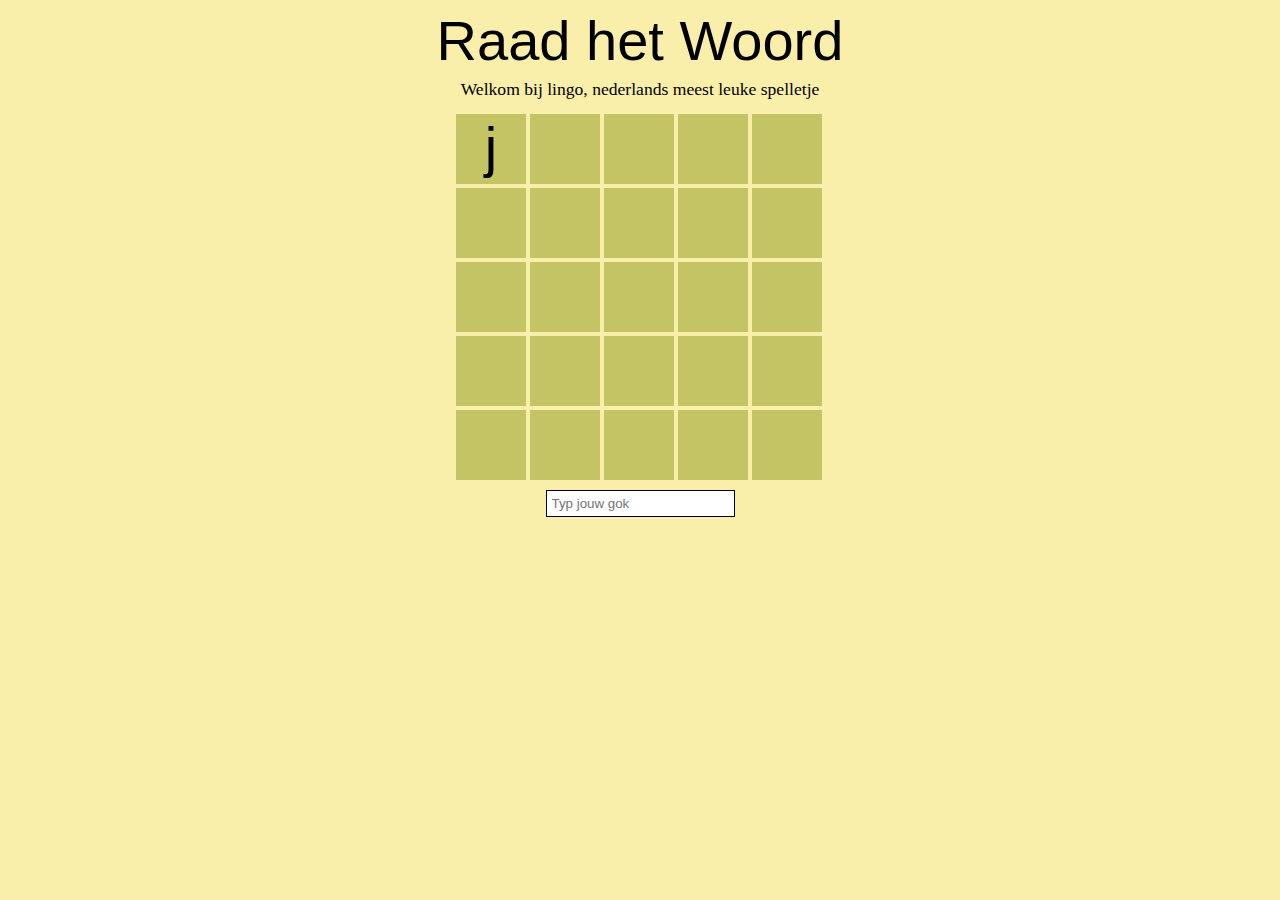
==== lingo/index.html @ 5ba798dd "changes" ====
<!DOCTYPE html>
<html lang="nl">
<head>
  <title>lingo</title>
  <meta charset="utf-8">
  <link rel="stylesheet" type="text/css" href="style.css">
</head>


<body>
  <div id='msgBox'>Raad het Woord</div>
  <div id="smallMsg">Welkom bij lingo, nederlands meest leuke spelletje</div>
  <div id="container">
    <div id="row1">
      <div class="square default"></div>
      <div class="square default"></div>
      <div class="square default"></div>
      <div class="square default"></div>
      <div class="square default"></div>
    </div>
    <div id="row2">
      <div class="square default"></div>
      <div class="square default"></div>
      <div class="square default"></div>
      <div class="square default"></div>
      <div class="square default"></div>
    </div>
    <div id="row3">
      <div class="square default"></div>
      <div class="square default"></div>
      <div class="square default"></div>
      <div class="square default"></div>
      <div class="square default"></div>
    </div>
    <div id="row4">
      <div class="square default"></div>
      <div class="square default"></div>
      <div class="square default"></div>
      <div class="square default"></div>
      <div class="square default"></div>
    </div>
    <div id="row5">
      <div class="square default"></div>
      <div class="square default"></div>
      <div class="square default"></div>
      <div class="square default"></div>
      <div class="square default"></div>
    </div>
  </div>
  <input id="guess" onkeypress="submitguess(this)" placeholder='Typ jouw gok'>
  <button id="button" class="invisible" onClick="playagain()">Opnieuw?</button>
  <script src="script.js" ></script>
</body>
---- lingo/style.css ----
body {
background: #faefaa;
}

* {
    box-sizing: border-box;
}

.invisible {
  display: none;
}

.visible {
  display: block;
}

button {
  margin: auto;
  background: white;
  border: 1px solid black;
  padding: 10px 15px;
  font-size: 20px;
}

button:hover {
  background-color: green;
  color: white;
}

#msgBox {
  text-align: center;
  font-size: 3.5em;
  font-family: 'Arial', sans-serif;
  margin: 0.1em 0em; 
}

#smallMsg {
  text-align: center;
  padding: 0px 0px 10px 0px;
  font-size: 1.1em;
}

#guess {
  border: 1px black solid;
  padding: 5px;
  margin: 10px auto;
  display: block;
  
}

#container {
  margin: auto;
 /* width: 370px;*/
  width: 23em;
}

.correct {
  background: green;
  border-radius: 0px 0px 0px 0px;
  -moz-border-radius: 0px 0px 0px 0px;
  -webkit-border-radius: 0px 0px 0px 0px;
  border: 4px double #000000;
}

.wrongplace {
  background: yellow;
  border-radius: 200px 200px 200px 200px;
  -moz-border-radius: 200px 200px 200px 200px;
  -webkit-border-radius: 200px 200px 200px 200px;
  border: 4px double #000000;
}

.default {
  background: #c4c465;
}

.square {
  vertical-align:top;
  margin-top: 4px;
  display: inline-block;
  height: 1.25em;
  width: 1.25em;

  text-align: center;
  font-size: 3.5em;
  font-family: 'Lato', sans-serif;
}
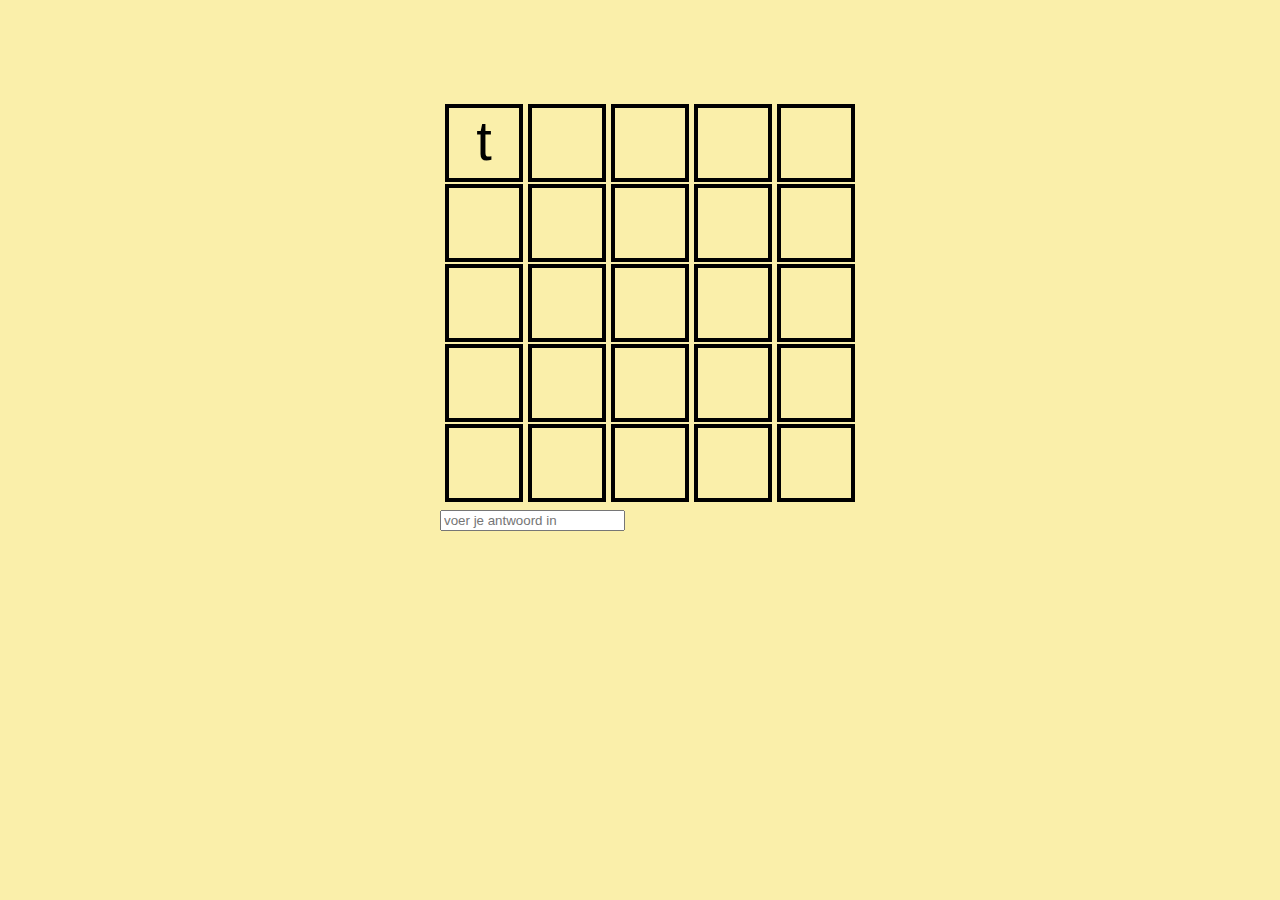
==== commit 74f9062f: "updates" ====
--- a/lingo/index.html
+++ b/lingo/index.html
@@ -1,53 +1,20 @@
-<!DOCTYPE html>
+<!DOCTYPE>
+
 <html lang="nl">
+
 <head>
-  <title>lingo</title>
-  <meta charset="utf-8">
-  <link rel="stylesheet" type="text/css" href="style.css">
+    <meta charset="utf-8" />
+    <meta http-equiv="X-UA-Compatible" content="IE=edge">
+    <title>Page Title</title>
+    <meta name="viewport" content="width=device-width, initial-scale=1">
+    <link rel="stylesheet" type="text/css" media="screen" href="css/main.css">
 </head>
 
+<body>
 
-<body>
-  <div id='msgBox'>Raad het Woord</div>
-  <div id="smallMsg">Welkom bij lingo, nederlands meest leuke spelletje</div>
-  <div id="container">
-    <div id="row1">
-      <div class="square default"></div>
-      <div class="square default"></div>
-      <div class="square default"></div>
-      <div class="square default"></div>
-      <div class="square default"></div>
-    </div>
-    <div id="row2">
-      <div class="square default"></div>
-      <div class="square default"></div>
-      <div class="square default"></div>
-      <div class="square default"></div>
-      <div class="square default"></div>
-    </div>
-    <div id="row3">
-      <div class="square default"></div>
-      <div class="square default"></div>
-      <div class="square default"></div>
-      <div class="square default"></div>
-      <div class="square default"></div>
-    </div>
-    <div id="row4">
-      <div class="square default"></div>
-      <div class="square default"></div>
-      <div class="square default"></div>
-      <div class="square default"></div>
-      <div class="square default"></div>
-    </div>
-    <div id="row5">
-      <div class="square default"></div>
-      <div class="square default"></div>
-      <div class="square default"></div>
-      <div class="square default"></div>
-      <div class="square default"></div>
-    </div>
-  </div>
-  <input id="guess" onkeypress="submitguess(this)" placeholder='Typ jouw gok'>
-  <button id="button" class="invisible" onClick="playagain()">Opnieuw?</button>
-  <script src="script.js" ></script>
-</body>+</body>
+
+<script src="js/words.js"></script>
+<script src="js/main.js"></script>
+
+</html>--- a/lingo/css/main.css
+++ b/lingo/css/main.css
@@ -0,0 +1,76 @@
+.default {
+  background: #ffff99;
+}
+body{
+  background-color: #faefaa;  
+}
+
+.square {
+  vertical-align: top;
+  margin-top: 4px;
+  display: inline-block;
+  height: 1.25em;
+  width: 1.25em;
+  text-align: center;
+  font-size: 3.5em;
+  font-family: 'Lato', sans-serif;
+}
+
+.container {
+  padding-top: 50px;
+  width: 400px;
+  margin: 1 auto;
+  margin-top: 50px;
+  height: auto;
+}
+
+.row {
+  width: 500px;
+  height: 80px;
+}
+
+.miniBox {
+  vertical-align: top;
+  margin-top: 4px;
+  border: 4px black solid;
+  display: inline-block;
+  height: 1.25em;
+  width: 1.25em;
+  text-align: center;
+  font-size: 3.5em;
+  font-family: 'Lato', sans-serif;
+  margin-left: 5px;
+}
+
+.red {
+  background-color: red;
+  border-radius: 0px 0px 0px 0px;
+  -moz-border-radius: 0px 0px 0px 0px;
+  -webkit-border-radius: 0px 0px 0px 0px;
+  border: 4px double #000000;
+  height: 1.25em;
+  width: 1.25em;
+}
+
+.yellow {
+  background: yellow;
+  border-radius: 200px 200px 200px 200px;
+  -moz-border-radius: 200px 200px 200px 200px;
+  -webkit-border-radius: 200px 200px 200px 200px;
+  border: 4px double #000000;
+  height: 1.25em;
+  width: 1.25em;
+}
+
+.green {
+  background: green;
+  border-radius: 0px 0px 0px 0px;
+  -moz-border-radius: 0px 0px 0px 0px;
+  -webkit-border-radius: 0px 0px 0px 0px;
+  border: 4px double #000000;
+  height: 1.25em;
+  width: 1.25em;
+}
+.input{
+  margin-top: 10px;
+}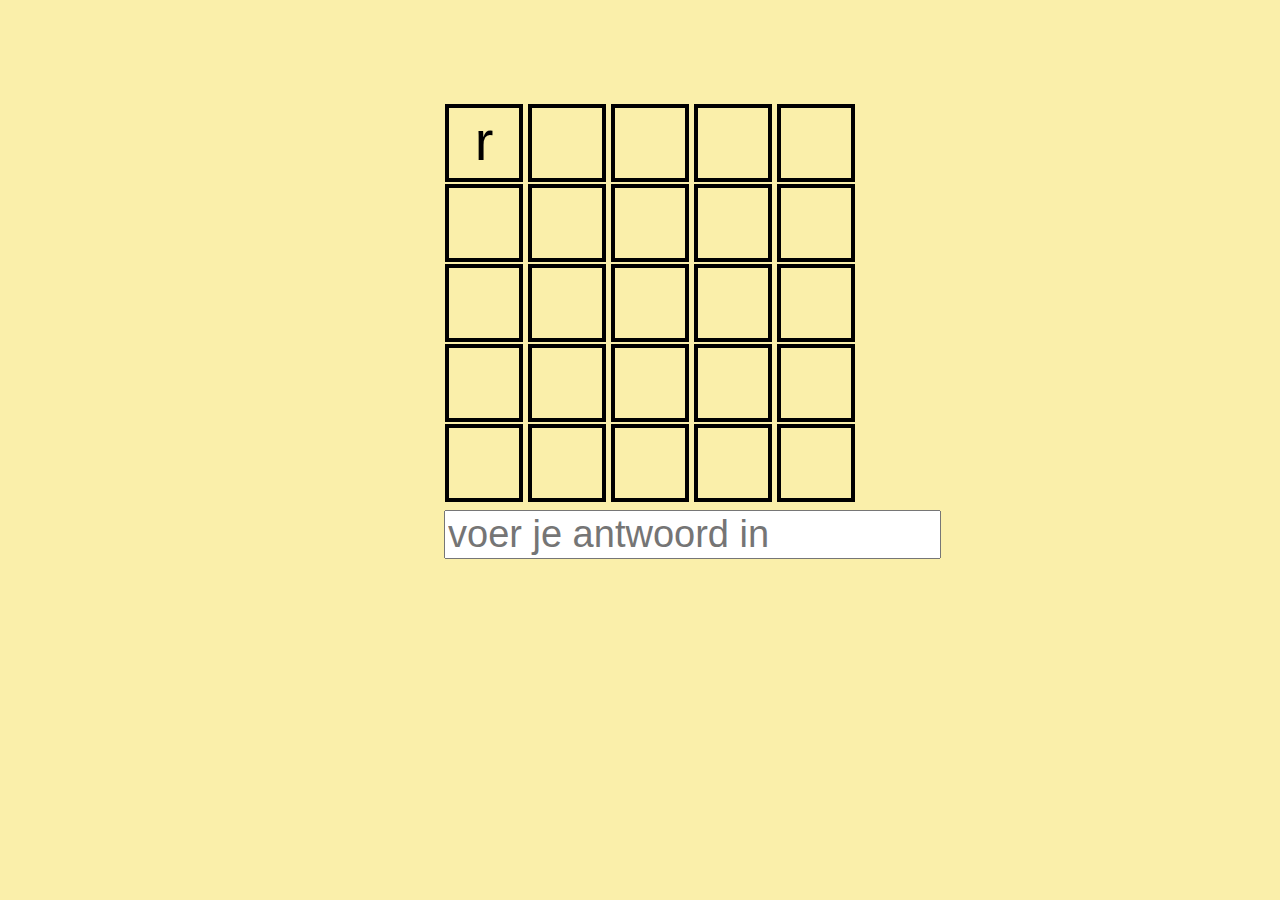
==== commit 9240d004: "changes" ====
--- a/lingo/index.html
+++ b/lingo/index.html
@@ -1,20 +1,15 @@
-<!DOCTYPE>
-
+<!DOCTYPE html>
 <html lang="nl">
-
 <head>
     <meta charset="utf-8" />
     <meta http-equiv="X-UA-Compatible" content="IE=edge">
-    <title>Page Title</title>
+    <title>Lingo</title>
     <meta name="viewport" content="width=device-width, initial-scale=1">
     <link rel="stylesheet" type="text/css" media="screen" href="css/main.css">
 </head>
-
 <body>
 
 </body>
-
 <script src="js/words.js"></script>
 <script src="js/main.js"></script>
-
-</html>+</html>
--- a/lingo/css/main.css
+++ b/lingo/css/main.css
@@ -1,5 +1,6 @@
 .default {
   background: #ffff99;
+  
 }
 body{
   background-color: #faefaa;  
@@ -19,7 +20,7 @@
 .container {
   padding-top: 50px;
   width: 400px;
-  margin: 1 auto;
+  margin: 0 auto;
   margin-top: 50px;
   height: auto;
 }
@@ -73,4 +74,6 @@
 }
 .input{
   margin-top: 10px;
+  font-size: 38px;
+  margin-left: 1%;
 }